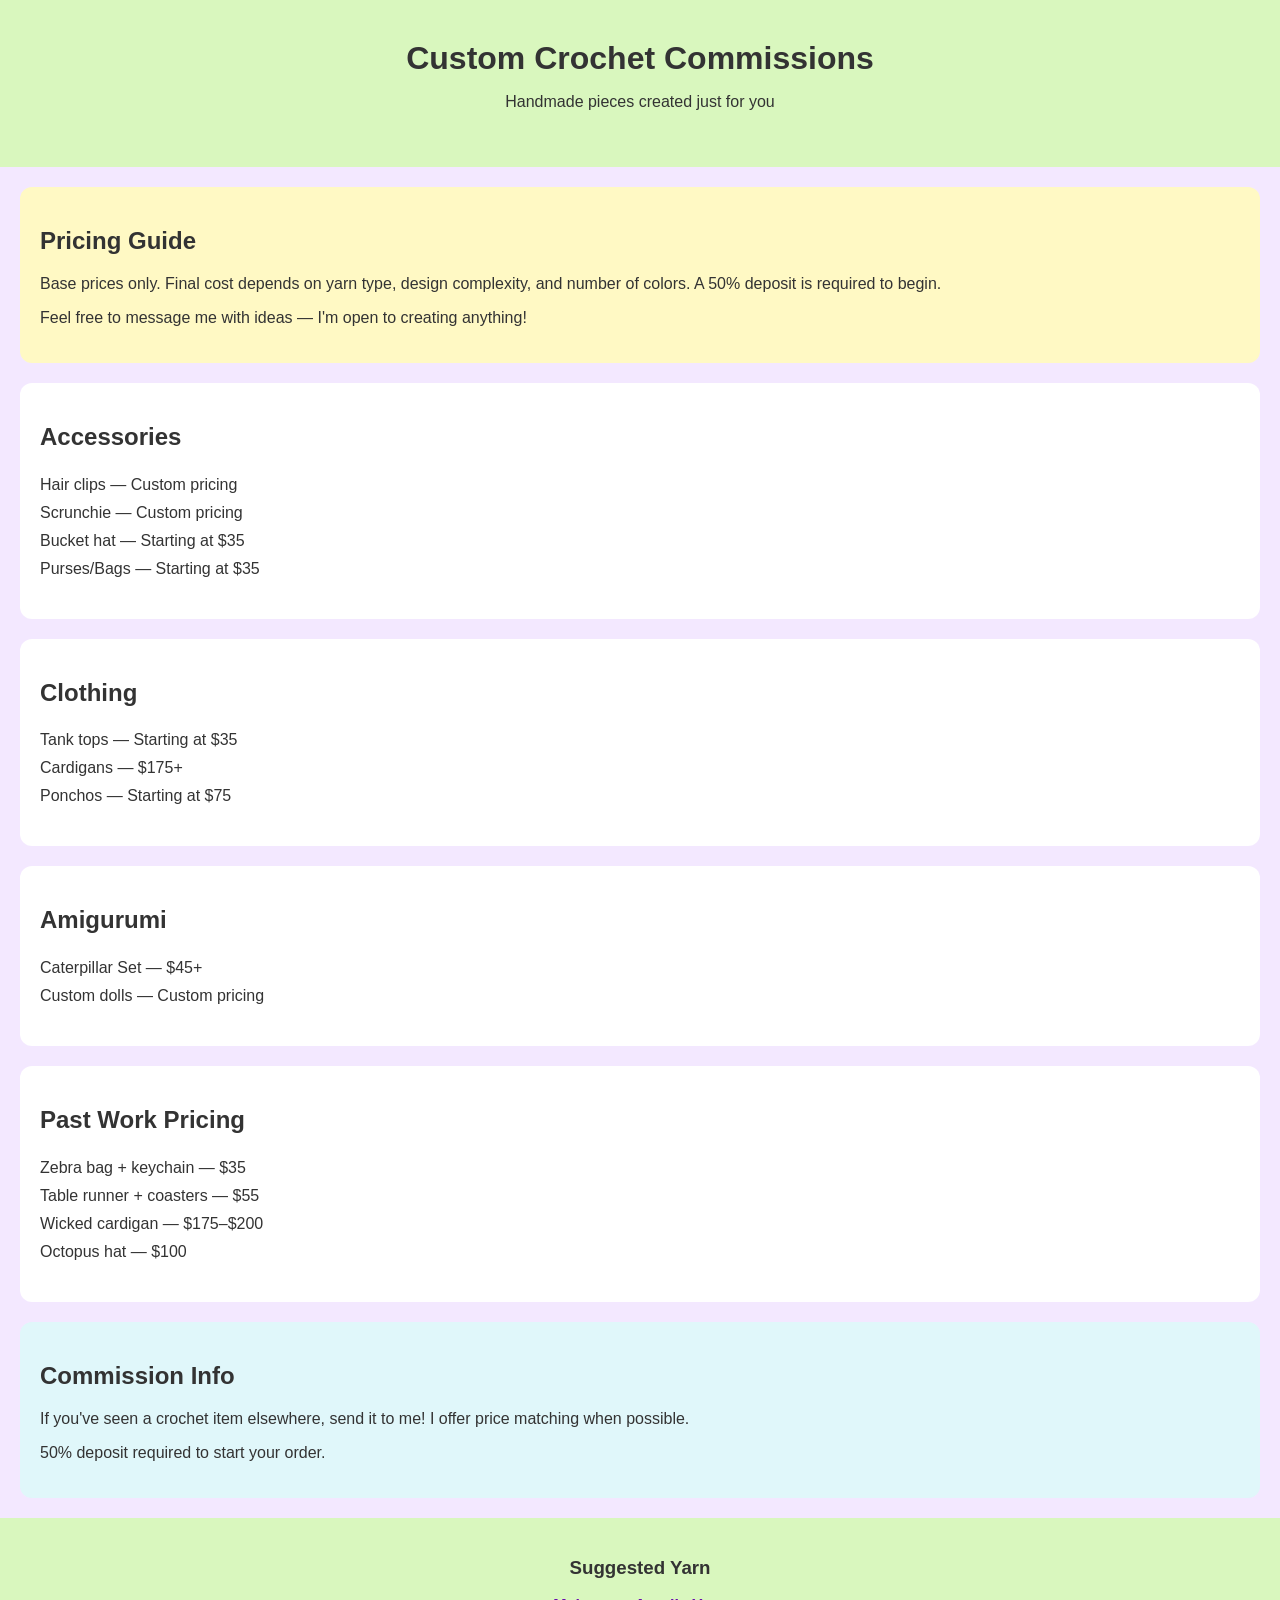
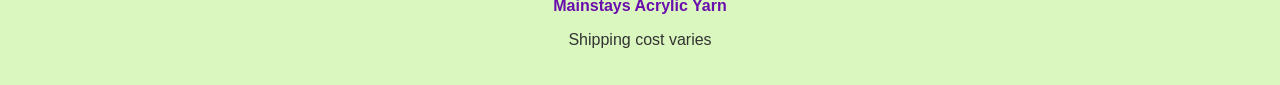
==== index.html @ 9a810357 "Rename html to index.html" ====
<!DOCTYPE html>
<html lang="en">
<head>
    <meta charset="UTF-8">
    <title>Crochet Commissions</title>
    <link rel="stylesheet" href="styles.css">
</head>
<body>

<header>
    <h1>Custom Crochet Commissions</h1>
    <p>Handmade pieces created just for you</p>
</header>

<section class="intro">
    <h2>Pricing Guide</h2>
    <p>
        Base prices only. Final cost depends on yarn type, design complexity,
        and number of colors. A 50% deposit is required to begin.
    </p>
    <p>Feel free to message me with ideas — I'm open to creating anything!</p>
</section>

<section>
    <h2>Accessories</h2>
    <ul>
        <li>Hair clips — Custom pricing</li>
        <li>Scrunchie — Custom pricing</li>
        <li>Bucket hat — Starting at $35</li>
        <li>Purses/Bags — Starting at $35</li>
    </ul>
</section>

<section>
    <h2>Clothing</h2>
    <ul>
        <li>Tank tops — Starting at $35</li>
        <li>Cardigans — $175+</li>
        <li>Ponchos — Starting at $75</li>
    </ul>
</section>

<section>
    <h2>Amigurumi</h2>
    <ul>
        <li>Caterpillar Set — $45+</li>
        <li>Custom dolls — Custom pricing</li>
    </ul>
</section>

<section>
    <h2>Past Work Pricing</h2>
    <ul>
        <li>Zebra bag + keychain — $35</li>
        <li>Table runner + coasters — $55</li>
        <li>Wicked cardigan — $175–$200</li>
        <li>Octopus hat — $100</li>
    </ul>
</section>

<section class="commission">
    <h2>Commission Info</h2>
    <p>
        If you've seen a crochet item elsewhere, send it to me!
        I offer price matching when possible.
    </p>
    <p>50% deposit required to start your order.</p>
</section>

<footer>
    <h3>Suggested Yarn</h3>
    <a href="https://www.walmart.com/ip/Mainstays-Medium-Acrylic-Red-Yarn-7-Oz-397-Yards/1559145194" target="_blank">
        Mainstays Acrylic Yarn
    </a>
    <p>Shipping cost varies</p>
</footer>

</body>
</html>
---- styles.css ----
body {
    font-family: Arial, sans-serif;
    margin: 0;
    background-color: #f3e8ff; /* pastel purple */
    color: #333;
}

header {
    text-align: center;
    padding: 40px;
    background-color: #d9f7be; /* pastel green */
}

h1 {
    margin: 0;
}

section {
    padding: 20px;
    margin: 20px;
    background-color: #ffffff;
    border-radius: 12px;
}

.intro {
    background-color: #fff9c4; /* pastel yellow */
}

.commission {
    background-color: #e0f7fa;
}

ul {
    list-style-type: none;
    padding: 0;
}

li {
    padding: 5px 0;
}

footer {
    text-align: center;
    padding: 20px;
    background-color: #d9f7be;
}

a {
    color: #6a0dad;
    text-decoration: none;
    font-weight: bold;
}
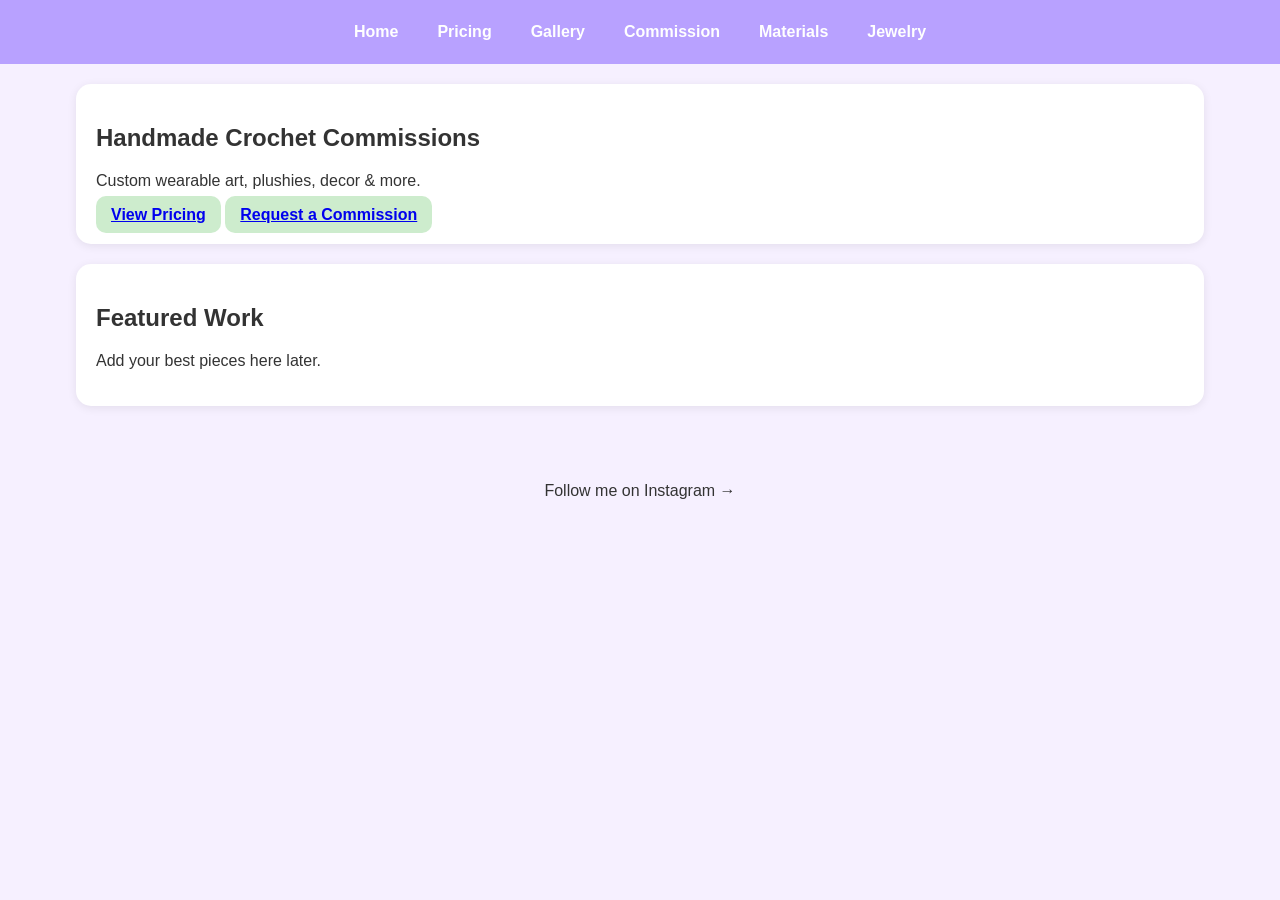
==== commit ef0ce181: "Update index.html" ====
--- a/index.html
+++ b/index.html
@@ -1,78 +1,36 @@
 <!DOCTYPE html>
-<html lang="en">
+<html>
 <head>
-    <meta charset="UTF-8">
     <title>Crochet Commissions</title>
     <link rel="stylesheet" href="styles.css">
 </head>
+
 <body>
 
-<header>
-    <h1>Custom Crochet Commissions</h1>
-    <p>Handmade pieces created just for you</p>
-</header>
+<nav class="navbar">
+    <a href="index.html">Home</a>
+    <a href="prices.html">Pricing</a>
+    <a href="gallery.html">Gallery</a>
+    <a href="commission.html">Commission</a>
+    <a href="resources.html">Materials</a>
+    <a href="jewelry.html">Jewelry</a>
+</nav>
 
-<section class="intro">
-    <h2>Pricing Guide</h2>
-    <p>
-        Base prices only. Final cost depends on yarn type, design complexity,
-        and number of colors. A 50% deposit is required to begin.
-    </p>
-    <p>Feel free to message me with ideas — I'm open to creating anything!</p>
+<section>
+    <h1>Handmade Crochet Commissions</h1>
+    <p>Custom wearable art, plushies, decor & more.</p>
+
+    <a class="button" href="prices.html">View Pricing</a>
+    <a class="button" href="commission.html">Request a Commission</a>
 </section>
 
 <section>
-    <h2>Accessories</h2>
-    <ul>
-        <li>Hair clips — Custom pricing</li>
-        <li>Scrunchie — Custom pricing</li>
-        <li>Bucket hat — Starting at $35</li>
-        <li>Purses/Bags — Starting at $35</li>
-    </ul>
-</section>
-
-<section>
-    <h2>Clothing</h2>
-    <ul>
-        <li>Tank tops — Starting at $35</li>
-        <li>Cardigans — $175+</li>
-        <li>Ponchos — Starting at $75</li>
-    </ul>
-</section>
-
-<section>
-    <h2>Amigurumi</h2>
-    <ul>
-        <li>Caterpillar Set — $45+</li>
-        <li>Custom dolls — Custom pricing</li>
-    </ul>
-</section>
-
-<section>
-    <h2>Past Work Pricing</h2>
-    <ul>
-        <li>Zebra bag + keychain — $35</li>
-        <li>Table runner + coasters — $55</li>
-        <li>Wicked cardigan — $175–$200</li>
-        <li>Octopus hat — $100</li>
-    </ul>
-</section>
-
-<section class="commission">
-    <h2>Commission Info</h2>
-    <p>
-        If you've seen a crochet item elsewhere, send it to me!
-        I offer price matching when possible.
-    </p>
-    <p>50% deposit required to start your order.</p>
+    <h2>Featured Work</h2>
+    <p>Add your best pieces here later.</p>
 </section>
 
 <footer>
-    <h3>Suggested Yarn</h3>
-    <a href="https://www.walmart.com/ip/Mainstays-Medium-Acrylic-Red-Yarn-7-Oz-397-Yards/1559145194" target="_blank">
-        Mainstays Acrylic Yarn
-    </a>
-    <p>Shipping cost varies</p>
+    <p>Follow me on Instagram →</p>
 </footer>
 
 </body>
--- a/styles.css
+++ b/styles.css
@@ -1,52 +1,61 @@
 body {
     font-family: Arial, sans-serif;
     margin: 0;
-    background-color: #f3e8ff; /* pastel purple */
+    background: #f6f0ff;
     color: #333;
 }
 
-header {
-    text-align: center;
-    padding: 40px;
-    background-color: #d9f7be; /* pastel green */
+/* NAVBAR */
+.navbar {
+    display: flex;
+    justify-content: center;
+    gap: 15px;
+    padding: 15px;
+    background: #b8a1ff;
 }
 
-h1 {
-    margin: 0;
+.navbar a {
+    text-decoration: none;
+    color: white;
+    font-weight: bold;
+    padding: 8px 12px;
+    border-radius: 10px;
+    transition: 0.2s;
 }
 
-section {
-    padding: 20px;
-    margin: 20px;
-    background-color: #ffffff;
-    border-radius: 12px;
+.navbar a:hover {
+    background: white;
+    color: #b8a1ff;
 }
 
-.intro {
-    background-color: #fff9c4; /* pastel yellow */
+/* SECTIONS */
+section {
+    background: white;
+    margin: 20px auto;
+    padding: 20px;
+    width: 85%;
+    border-radius: 15px;
+    box-shadow: 0 2px 10px rgba(0,0,0,0.08);
 }
 
-.commission {
-    background-color: #e0f7fa;
+/* BUTTONS */
+button, .button {
+    background: #cdeccd;
+    border: none;
+    padding: 10px 15px;
+    border-radius: 10px;
+    cursor: pointer;
+    font-weight: bold;
+    margin-top: 10px;
 }
 
-ul {
-    list-style-type: none;
-    padding: 0;
+button:hover {
+    background: #fff3b0;
 }
 
-li {
-    padding: 5px 0;
-}
-
+/* FOOTER */
 footer {
     text-align: center;
     padding: 20px;
-    background-color: #d9f7be;
+    margin-top: 40px;
 }
-
-a {
-    color: #6a0dad;
-    text-decoration: none;
-    font-weight: bold;
-}
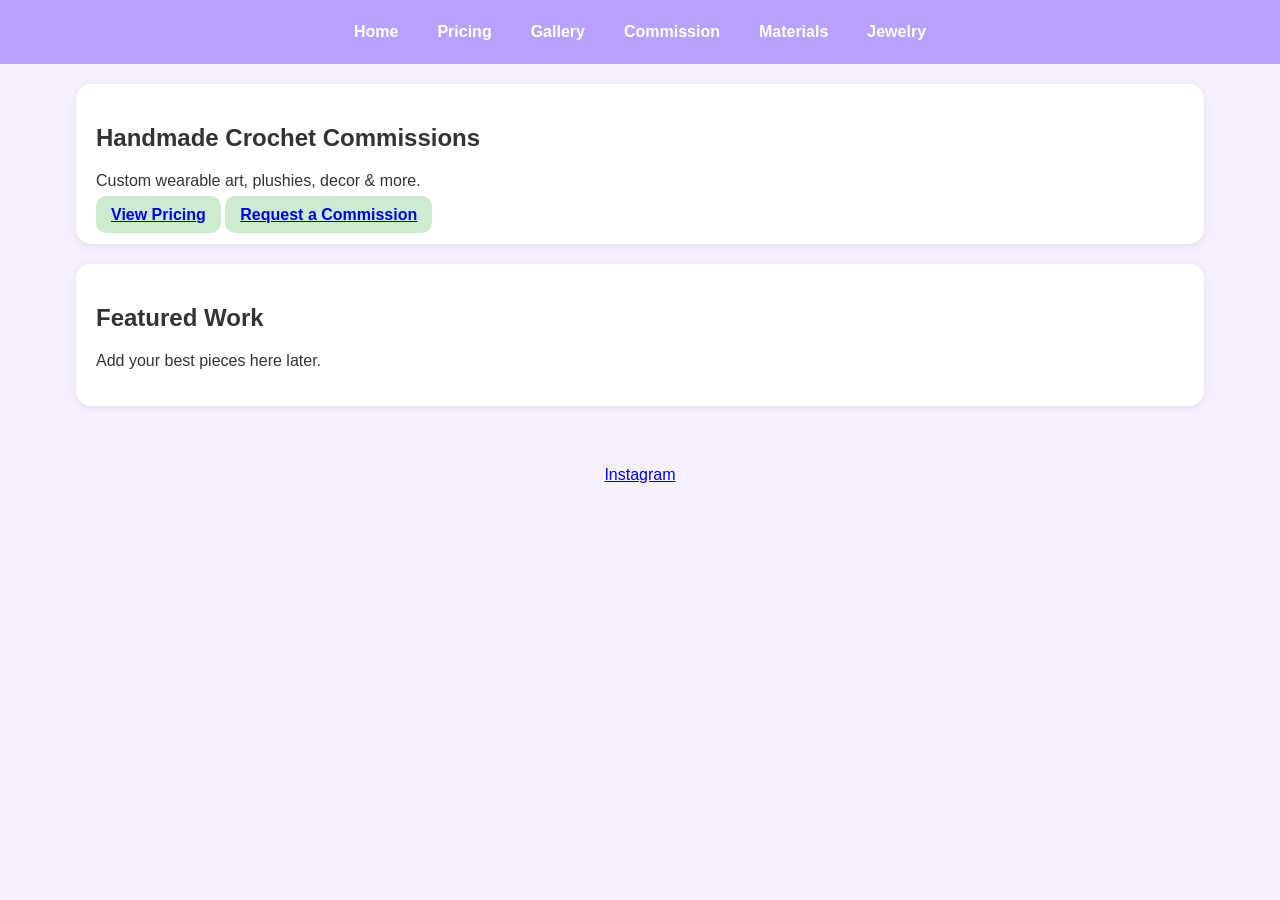
==== commit a626dcb0: "Update index.html" ====
--- a/index.html
+++ b/index.html
@@ -30,7 +30,9 @@
 </section>
 
 <footer>
-    <p>Follow me on Instagram →</p>
+    <a href="https://instagram.com/YOURUSERNAME" target="_blank">
+        Instagram
+    </a>
 </footer>
 
 </body>
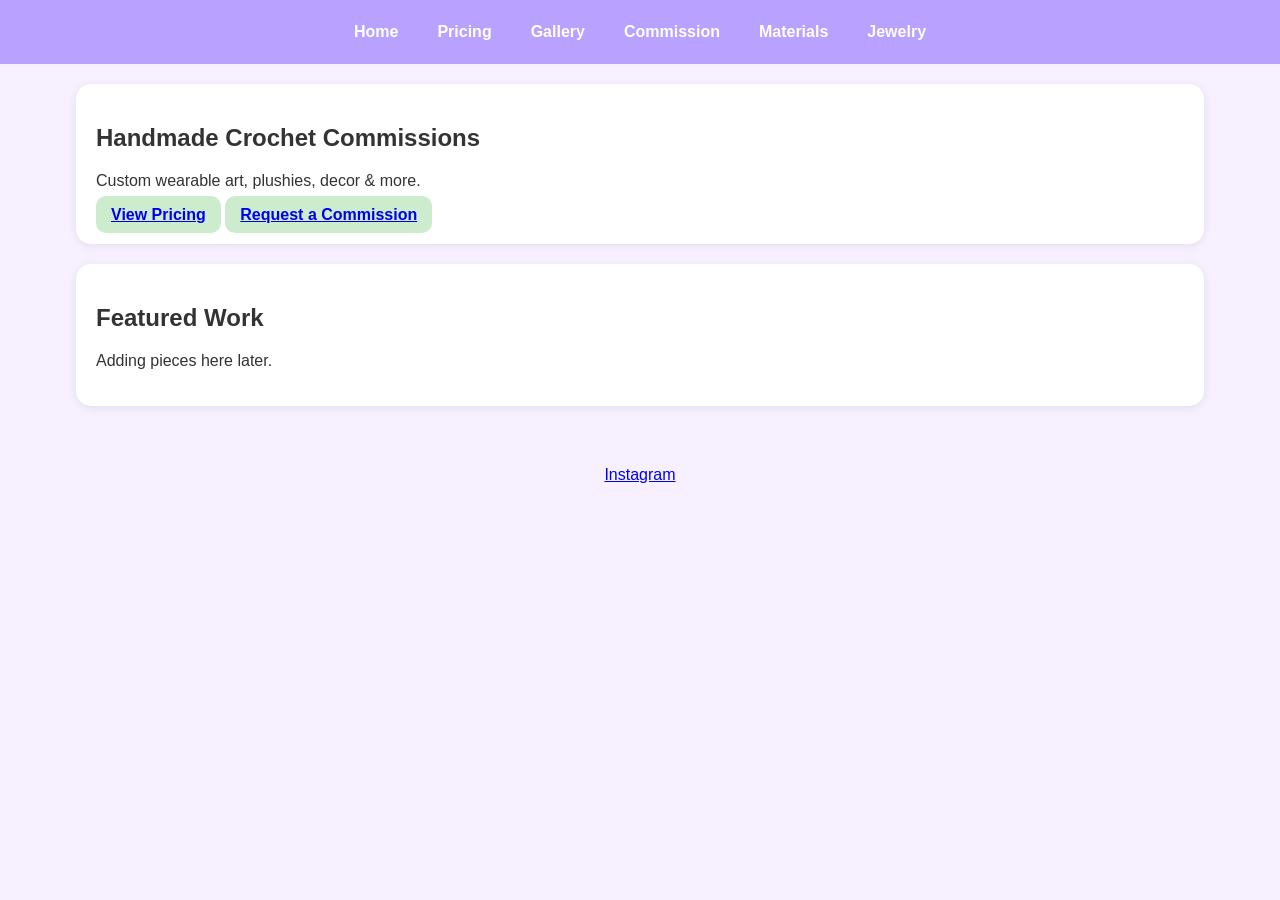
==== commit dafbfb06: "Update index.html" ====
--- a/index.html
+++ b/index.html
@@ -26,7 +26,7 @@
 
 <section>
     <h2>Featured Work</h2>
-    <p>Add your best pieces here later.</p>
+    <p>Adding pieces here later.</p>
 </section>
 
 <footer>
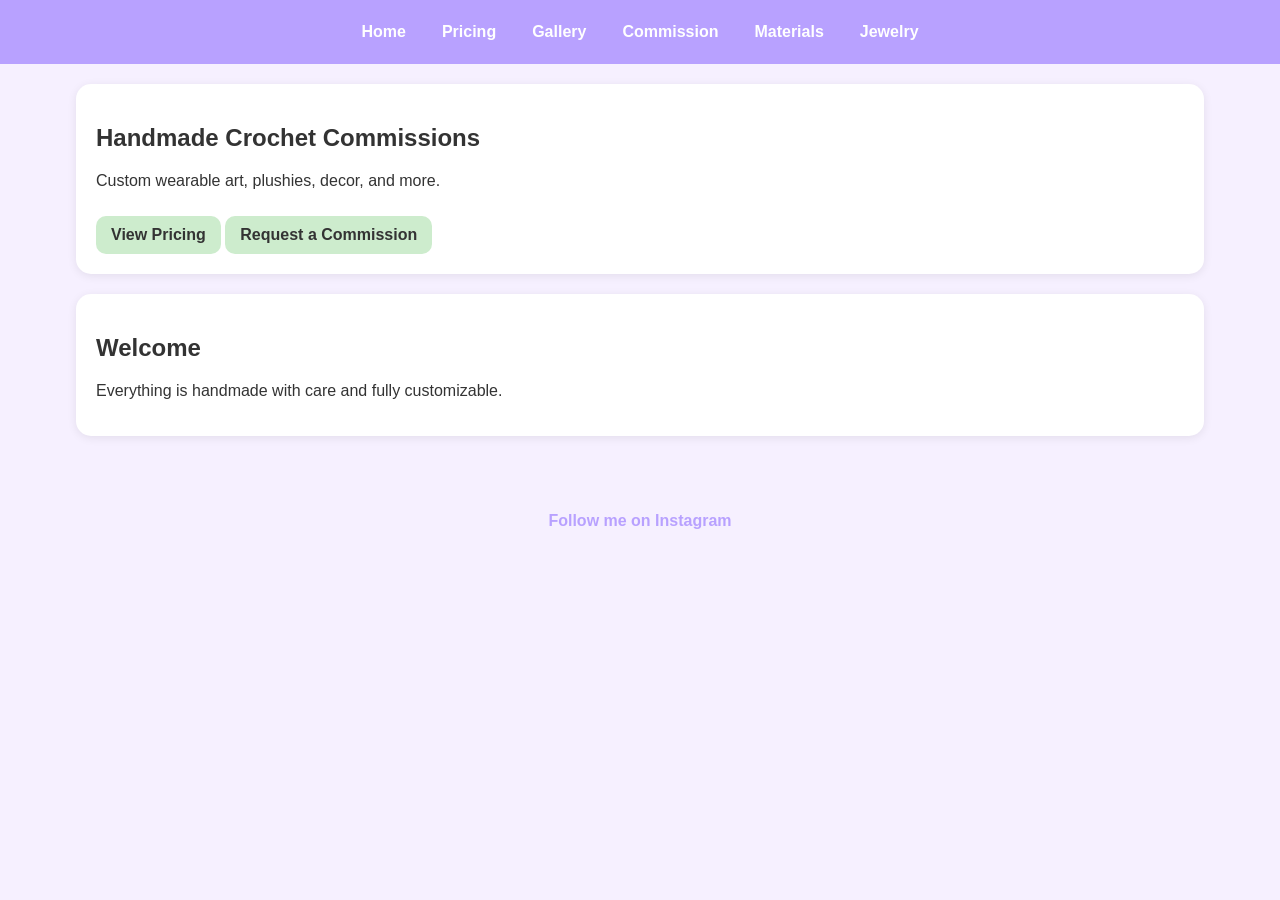
==== commit eeb9ae5a: "Update index.html" ====
--- a/index.html
+++ b/index.html
@@ -18,21 +18,23 @@
 
 <section>
     <h1>Handmade Crochet Commissions</h1>
-    <p>Custom wearable art, plushies, decor & more.</p>
+    <p>Custom wearable art, plushies, decor, and more.</p>
 
     <a class="button" href="prices.html">View Pricing</a>
     <a class="button" href="commission.html">Request a Commission</a>
 </section>
 
 <section>
-    <h2>Featured Work</h2>
-    <p>Adding pieces here later.</p>
+    <h2>Welcome</h2>
+    <p>Everything is handmade with care and fully customizable.</p>
 </section>
 
 <footer>
-    <a href="https://instagram.com/YOURUSERNAME" target="_blank">
-        Instagram
-    </a>
+    <p>
+        <a href="https://www.instagram.com/jaycreates24?utm_source=ig_web_button_share_sheet&igsh=ZDNlZDc0MzIxNw==" target="_blank">
+            Follow me on Instagram
+        </a>
+    </p>
 </footer>
 
 </body>
--- a/styles.css
+++ b/styles.css
@@ -9,7 +9,8 @@
 .navbar {
     display: flex;
     justify-content: center;
-    gap: 15px;
+    flex-wrap: wrap;
+    gap: 12px;
     padding: 15px;
     background: #b8a1ff;
 }
@@ -28,7 +29,7 @@
     color: #b8a1ff;
 }
 
-/* SECTIONS */
+/* PAGE SECTIONS */
 section {
     background: white;
     margin: 20px auto;
@@ -39,17 +40,18 @@
 }
 
 /* BUTTONS */
-button, .button {
+.button {
+    display: inline-block;
     background: #cdeccd;
-    border: none;
     padding: 10px 15px;
+    margin-top: 10px;
     border-radius: 10px;
-    cursor: pointer;
+    text-decoration: none;
+    color: #333;
     font-weight: bold;
-    margin-top: 10px;
 }
 
-button:hover {
+.button:hover {
     background: #fff3b0;
 }
 
@@ -59,3 +61,9 @@
     padding: 20px;
     margin-top: 40px;
 }
+
+footer a {
+    color: #b8a1ff;
+    font-weight: bold;
+    text-decoration: none;
+}
